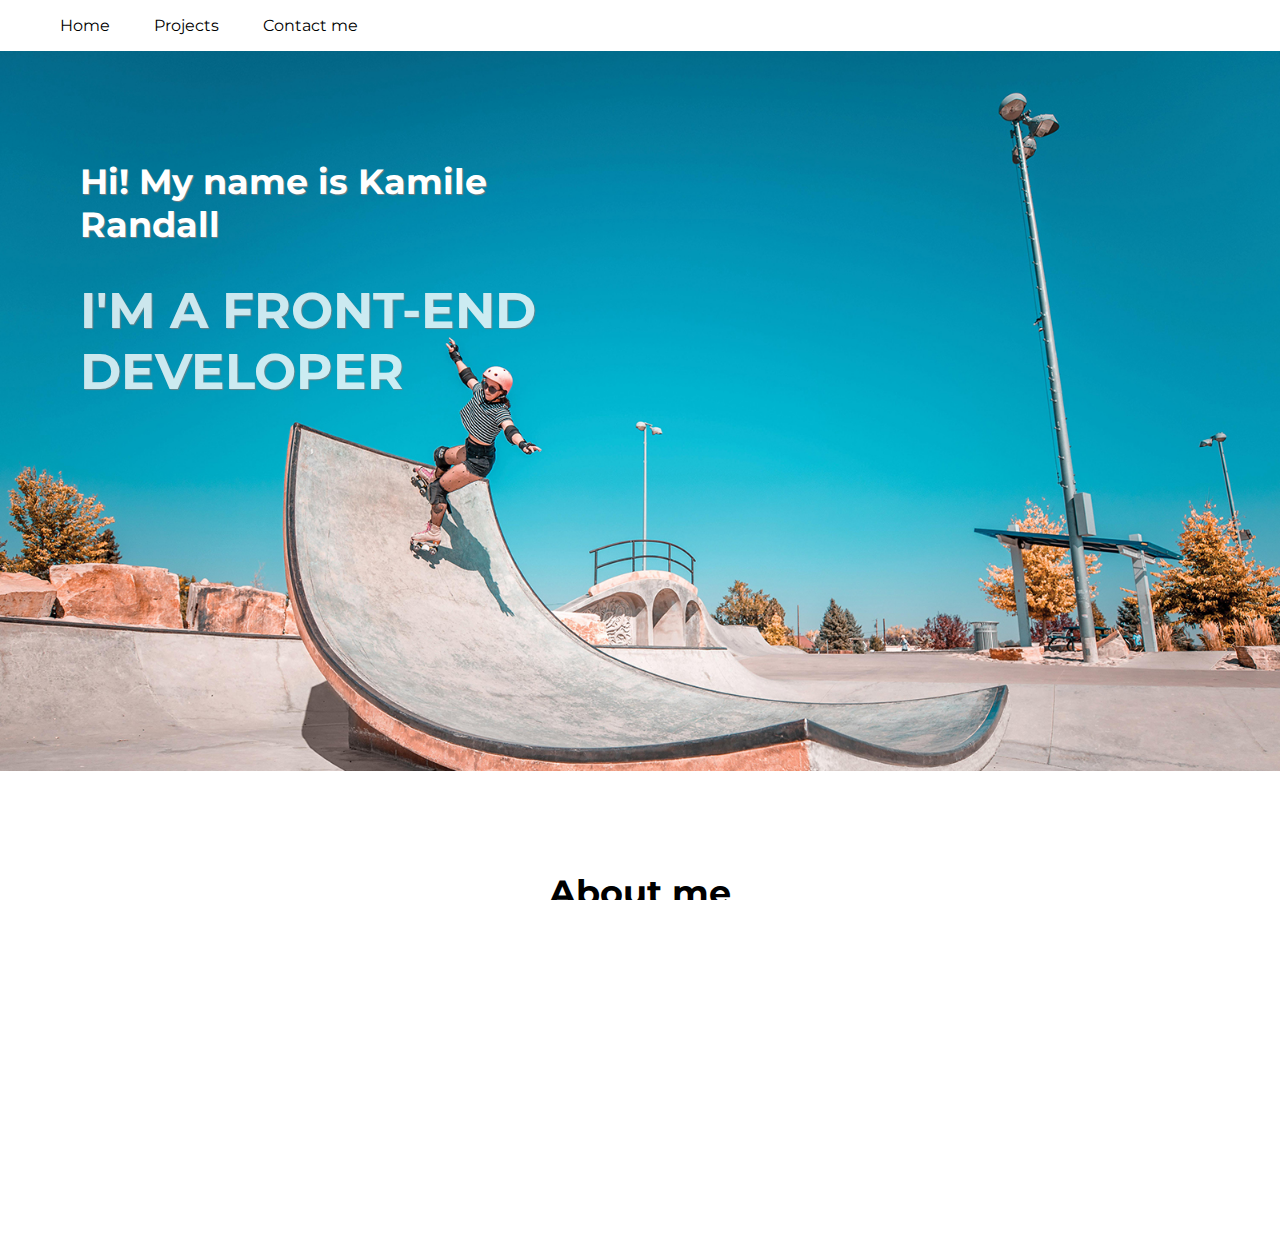
==== index.html @ a2b02e84 "changed the name back" ====
<!DOCTYPE html>
<html>
    <head>
        <!-- Title -->
        <title>Kamile Randall - Web developer</title>

        <!-- Fonts -->
        <link rel="preconnect" href="https://fonts.googleapis.com">
        <link rel="preconnect" href="https://fonts.gstatic.com" crossorigin>
        <link href="https://fonts.googleapis.com/css2?family=Montserrat:ital,wght@0,200;0,400;1,100&display=swap" rel="stylesheet">
        

        <!-- CSS -->
        <link href="./resources/css/index.css" rel="stylesheet">
    </head>
    <body>

        <!-- Header -->
        <header>

            <!-- Navigation -->
            <nav class="navigation">
                <ul>
                    <li><a href="#">Home</a></li>
                    <li><a href="#">Projects</a></li>
                    <li><a href="#">Contact me</a></li>
                </ul>
            </nav>

        <!-- Banner -->
        <div class="banner_container">
            <div class="banner_text">
                <h2>Hi! My name is Kamile Randall</h2>
                <h1>I'm a Front-end developer</h1>
            </div>
        </div>

        </header>

        <!-- Main -->
        <main>

            <!-- About me -->
            <div class="about_me">
                <h2>About me</h2>
                <p class="about_me_text">I used to be a Vascular surgeon. Well, technically I quit right after graduating from my residency. I do still have a license to practice medicine though. But then I thought real hard and long about what I <em>actually</em> like and I ended up learning Web levelopment. </p>
                <p class="about_me_text">Working as an MD has given me many transferable soft skills. I don't crumble under pressure, I learn fast and I work hard at anything I do. I have excellent teamwork and communication skills (doctors are nothing without nurses and other medical staff). And because being a resident means changing departments and hospitals every few months - I adapt well to a new enviroment and quickly gain new skills.</p>
                <p class="about_me_text">Apart from work I love rollerskating, cycling, hiking with my dog Grikis and reading murder mysteries (currently trying to solve Cain's jawbone)</p>
            </div>

        </main>

        <!-- Footer -->
        <footer>


        </footer>

    </body>
</html>
---- resources/css/index.css ----
/* Site Stylesheet
  1. Global Styles
  2. Typography Styles
  3. Structure Styles
  4. Module Styles
  5. Component Styles
======================================== */

/* 1. Global Styles
======================================== */

* {
    box-sizing: border-box;
}

html {
    height: 100%;
    margin: 0 auto;
    overflow-x: hidden;
    width: 100%;
    -ms-text-size-adjust: 100%;
    -webkit-text-size-adjust: 100%;
  }

  body {
    height: 100%;
    margin: 0 auto;
    overflow-x: hidden;
    width: 100%;
    text-rendering: optimizeLegibility;
    -webkit-font-smoothing: antialiased;
  }


/* 2. Typography
======================================== */

* {
    font-family: 'Montserrat', sans-serif;
}

a {
    text-decoration: none;
    color: black;
}

h1 {
    font-size: 50px;
    text-transform: uppercase;
    opacity: 0.8;
}

h2 {
    font-size: 35px;
}

a:hover {
    color: hsl(0, 0%, 40%);
}

a:active {
    color: hsl(245, 39%, 33%);
}

.navigation ul li {
    display: inline-block;
    padding: 0 20px;
}

.banner_container {
    background-image: url(../images/Roller-skating_Morgan-Chapman-Media.jpeg);
    background-size: cover;
    background-repeat: no-repeat;
    overflow: hidden;
    height: 720px;

}

.banner_text {
    padding: 80px;
    color: white;
    width: 50%;
    height: auto;
    text-shadow: 1px 1px 1px grey;
}


.about_me {
    margin: 100px 0;
    text-align: center;
}

.about_me_text {
    margin: 20px 150px;
}
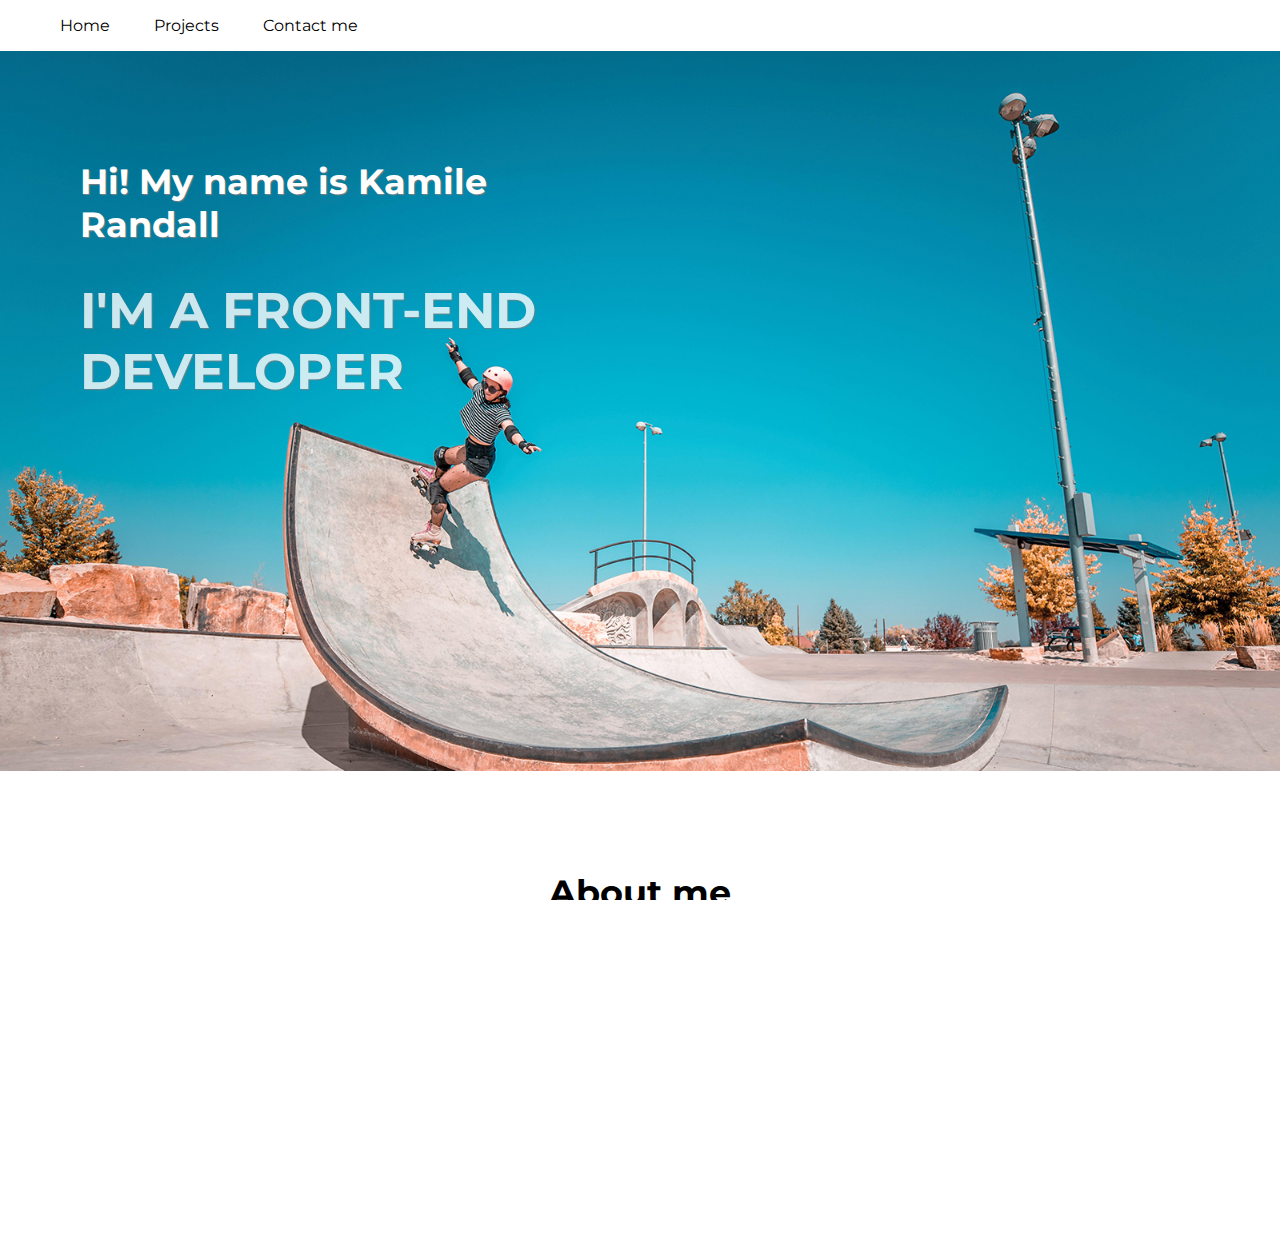
==== commit 7cdf2ce4: "Update index.html" ====
--- a/index.html
+++ b/index.html
@@ -9,7 +9,10 @@
         <link rel="preconnect" href="https://fonts.gstatic.com" crossorigin>
         <link href="https://fonts.googleapis.com/css2?family=Montserrat:ital,wght@0,200;0,400;1,100&display=swap" rel="stylesheet">
         
-
+        <!-- meta -->
+        <meta name="viewport"
+        content="width=device-width, initial-scale=1">
+        
         <!-- CSS -->
         <link href="./resources/css/index.css" rel="stylesheet">
     </head>
@@ -22,8 +25,8 @@
             <nav class="navigation">
                 <ul>
                     <li><a href="#">Home</a></li>
-                    <li><a href="#">Projects</a></li>
-                    <li><a href="#">Contact me</a></li>
+                    <li><a href="./resources/projects/projects.html">Projects</a></li>
+                    <li><a href="./resources/contact.html">Contact me</a></li>
                 </ul>
             </nav>
 
@@ -43,7 +46,8 @@
             <!-- About me -->
             <div class="about_me">
                 <h2>About me</h2>
-                <p class="about_me_text">I used to be a Vascular surgeon. Well, technically I quit right after graduating from my residency. I do still have a license to practice medicine though. But then I thought real hard and long about what I <em>actually</em> like and I ended up learning Web levelopment. </p>
+                <p class="about_me_text">For the last 11 years I was studying to become and then working as a doctor (I became a Vascular surgeon in June 2023). Althought, it challenged me and the job was rewarding, it never truly felt like the thing that I want to do. So I thought real hard and long about what I <em>actually</em> like and I ended up learning coding. </p>
+                <p class="about_me_text>I have never enjoyed anything else quite like this. I am delighted by everything related to code and I am very eager to learn as much as possible. At the moment my greatest interest is Web development. I have built skills in HTML, CSS and Javascript.</p>
                 <p class="about_me_text">Working as an MD has given me many transferable soft skills. I don't crumble under pressure, I learn fast and I work hard at anything I do. I have excellent teamwork and communication skills (doctors are nothing without nurses and other medical staff). And because being a resident means changing departments and hospitals every few months - I adapt well to a new enviroment and quickly gain new skills.</p>
                 <p class="about_me_text">Apart from work I love rollerskating, cycling, hiking with my dog Grikis and reading murder mysteries (currently trying to solve Cain's jawbone)</p>
             </div>
@@ -57,4 +61,4 @@
         </footer>
 
     </body>
-</html>+</html>
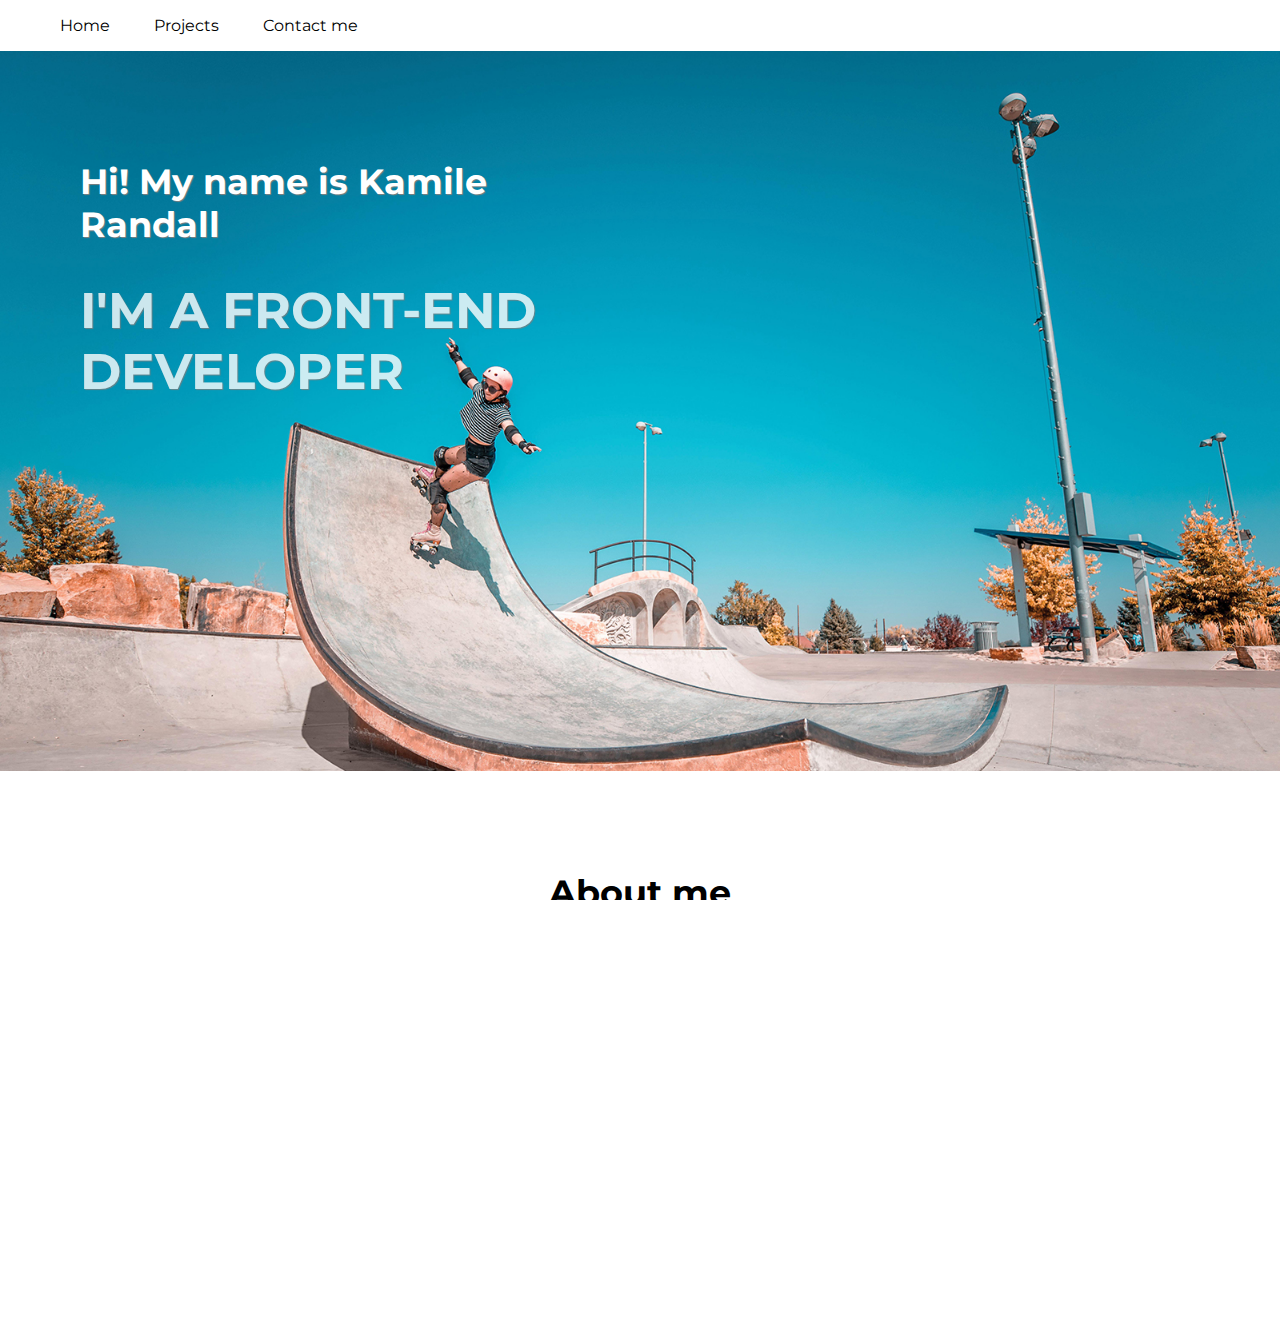
==== commit 10f6ee32: "Make index design responsive" ====
--- a/index.html
+++ b/index.html
@@ -47,7 +47,7 @@
             <div class="about_me">
                 <h2>About me</h2>
                 <p class="about_me_text">For the last 11 years I was studying to become and then working as a doctor (I became a Vascular surgeon in June 2023). Althought, it challenged me and the job was rewarding, it never truly felt like the thing that I want to do. So I thought real hard and long about what I <em>actually</em> like and I ended up learning coding. </p>
-                <p class="about_me_text>I have never enjoyed anything else quite like this. I am delighted by everything related to code and I am very eager to learn as much as possible. At the moment my greatest interest is Web development. I have built skills in HTML, CSS and Javascript.</p>
+                <p class="about_me_text">I have never enjoyed anything else quite like this. I am delighted by everything related to code and I am very eager to learn as much as possible. At the moment my greatest interest is Web development. I have built skills in HTML, CSS and Javascript.</p>
                 <p class="about_me_text">Working as an MD has given me many transferable soft skills. I don't crumble under pressure, I learn fast and I work hard at anything I do. I have excellent teamwork and communication skills (doctors are nothing without nurses and other medical staff). And because being a resident means changing departments and hospitals every few months - I adapt well to a new enviroment and quickly gain new skills.</p>
                 <p class="about_me_text">Apart from work I love rollerskating, cycling, hiking with my dog Grikis and reading murder mysteries (currently trying to solve Cain's jawbone)</p>
             </div>
--- a/resources/css/index.css
+++ b/resources/css/index.css
@@ -1,16 +1,8 @@
-/* Site Stylesheet
-  1. Global Styles
-  2. Typography Styles
-  3. Structure Styles
-  4. Module Styles
-  5. Component Styles
-======================================== */
-
-/* 1. Global Styles
-======================================== */
+/* General */
 
 * {
     box-sizing: border-box;
+    font-family: 'Montserrat', sans-serif;
 }
 
 html {
@@ -22,26 +14,13 @@
     -webkit-text-size-adjust: 100%;
   }
 
-  body {
+body {
     height: 100%;
     margin: 0 auto;
     overflow-x: hidden;
     width: 100%;
     text-rendering: optimizeLegibility;
     -webkit-font-smoothing: antialiased;
-  }
-
-
-/* 2. Typography
-======================================== */
-
-* {
-    font-family: 'Montserrat', sans-serif;
-}
-
-a {
-    text-decoration: none;
-    color: black;
 }
 
 h1 {
@@ -52,6 +31,13 @@
 
 h2 {
     font-size: 35px;
+}
+
+/* Navigation */
+
+a {
+    text-decoration: none;
+    color: black;
 }
 
 a:hover {
@@ -67,12 +53,15 @@
     padding: 0 20px;
 }
 
+/* Banner */
+
 .banner_container {
     background-image: url(../images/Roller-skating_Morgan-Chapman-Media.jpeg);
     background-size: cover;
     background-repeat: no-repeat;
     overflow: hidden;
-    height: 720px;
+    width: 100%;
+    height: 45em;
 
 }
 
@@ -84,6 +73,7 @@
     text-shadow: 1px 1px 1px grey;
 }
 
+/* About me */
 
 .about_me {
     margin: 100px 0;
@@ -92,4 +82,116 @@
 
 .about_me_text {
     margin: 20px 150px;
+}
+
+/* Responsive design */
+
+@media only screen and (min-width: 3000px) {
+    .banner_container {
+        height: 130em;
+    }
+
+    h1 {
+        font-size: 150px;
+    }
+
+    h2 {
+        font-size: 100px;
+    }
+}
+
+@media only screen and (min-width: 1780px) {
+    .banner_container {
+        height: 90em;
+    }
+
+    h1 {
+        font-size: 100px;
+    }
+
+    h2 {
+        font-size: 50px;
+    }
+}
+
+@media only screen and (max-width: 1250px) {
+    h1 {
+        font-size: 35px;
+    }
+    
+    h2 {
+        font-size: 25px;
+    }
+}
+
+@media only screen and (max-width: 1000px) {
+    h1 {
+        font-size: 25px;
+    }
+
+    h2 {
+        font-size: 20px;
+    }
+}
+
+@media only screen and (max-width: 770px) {
+    .navigation {
+        text-align: center;
+    }
+
+    .banner_container {
+        height: 30em;
+    }
+
+    h1 {
+        font-size: 20px
+    }
+
+    h2 {
+        font-size: 15px;
+    }
+}
+
+@media only screen and (max-width: 730px) {
+    .banner_container {
+        height: 25em;
+    }
+
+    .banner_text {
+        width: 70%;
+        padding: 60px;
+    }
+
+    .about_me_text {
+        margin: 20px 60px;
+    }
+
+    h1 {
+        font-size: 16px;
+    }
+
+    h2 {
+        font-size: 11px;
+    }
+
+}
+
+@media only screen and (max-width: 400px) {
+    .banner_container {
+        height: 20em;
+    }
+
+    .banner_text {
+        text-shadow: 0.5px 1px 5px rgb(35, 34, 34);
+    }
+    .about_me_text {
+        margin: 20px 40px;
+    }
+}
+
+@media only screen and (max-width: 380px) {
+    .navigation ul li {
+        padding: 0 12px;
+        font-size: 12px;
+    }
 }